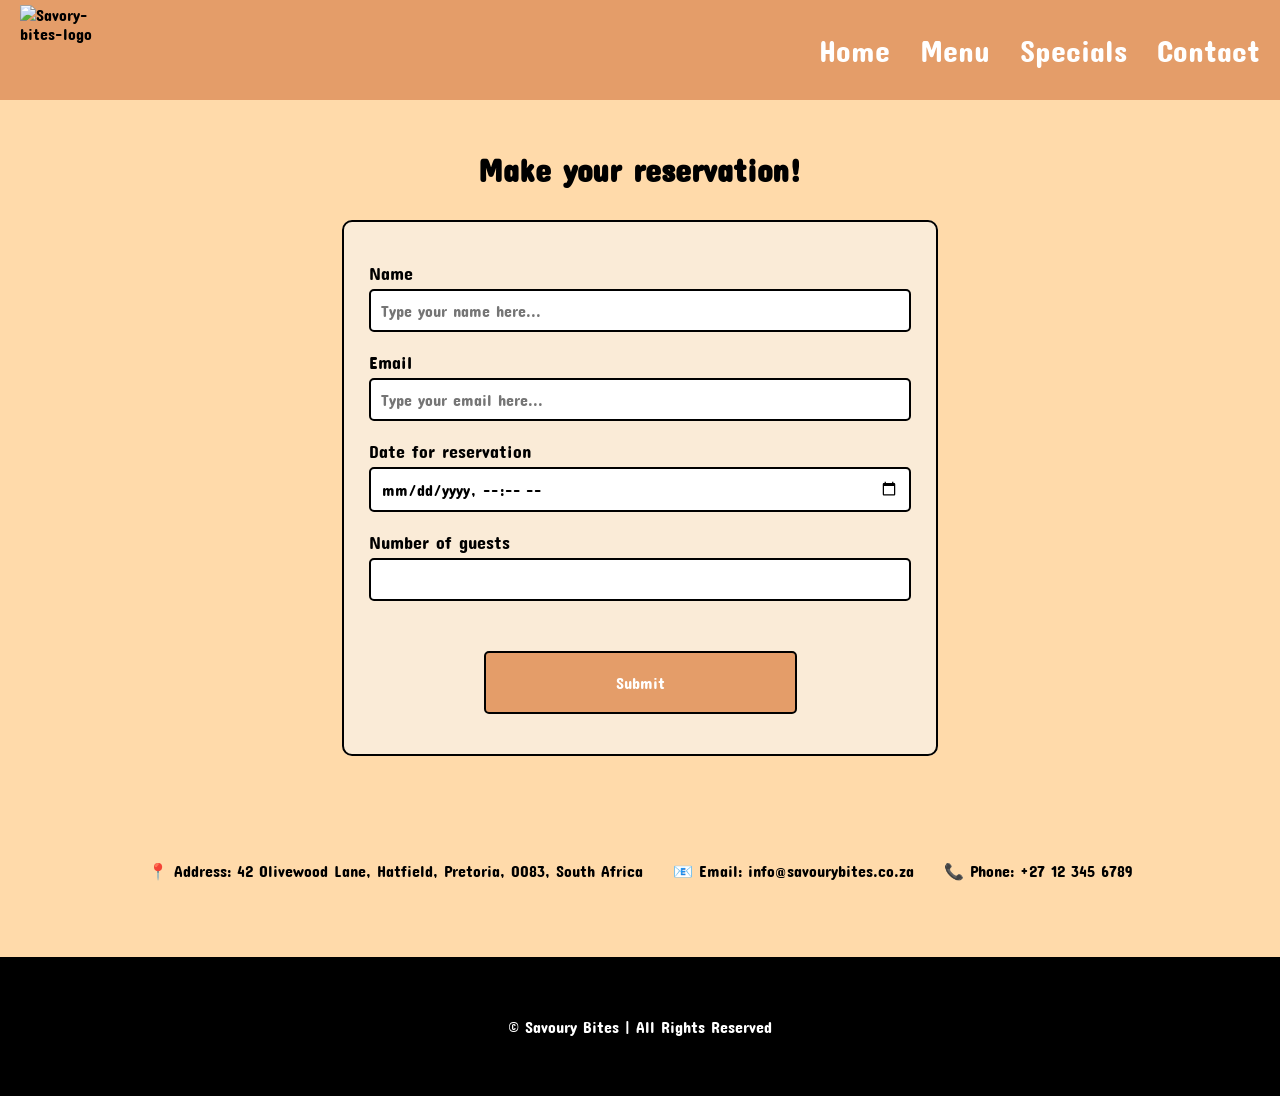
==== Contact.html @ 1320481e "Refactored code on removing redundant code and cleaning out some code" ====
<!DOCTYPE html>
<html lang="en">
<head>
    <meta charset="UTF-8">
    <meta name="viewport" content="width=device-width, initial-scale=1.0">
    <title>Savoury Bites</title>
    <link rel="preconnect" href="https://fonts.googleapis.com">
    <link rel="preconnect" href="https://fonts.gstatic.com" crossorigin>
    <link href="https://fonts.googleapis.com/css2?family=Anton&family=Arimo:ital,wght@0,400..700;1,400..700&family=Bebas+Neue&family=Bungee&family=Concert+One&family=Oswald:wght@200..700&family=Shadows+Into+Light&display=swap" rel="stylesheet">
    <link rel="stylesheet" href="css/style.css">
    <script src="javascript/contact_script.js"></script>
</head>
<body>
    <header>
        <nav>
            <img src="images/Savoury bites logo.png" alt="Savory-bites-logo">
            <div class="nav-links">
               <a href="index.html" target="_self">Home</a>
                <a href="Menu.html" target="_self">Menu</a>
                <a href="Specials.html" target="_self">Specials</a>
                <a href="Contact.html" target="_self">Contact</a>
            </div>
            
        </nav>
    </header>

    <main>

        <h1>Make your reservation!</h1>

        <form id="reservationForm">
            <fieldset>
                <label for="Name">Name</label>
                <input type="text" id="Name" name="Name" placeholder="Type your name here..." required>
                <br>
                <br>
                <label for="Email">Email</label>
                <input type="email" id="Email" name="Email" placeholder="Type your email here..." required>
                <br>
                <br>
                <label for="Date">Date for reservation</label>
                <input type="datetime-local" id="Date" name="Date" required>
                <br>
                <br>
                <label for="Guests">Number of guests</label>
                <input type="number" id="Guests" name="Guests" required>
                <div class="submit-btn">
                    <input type="submit" value="Submit">
                </div>
                
            </fieldset>
            <br>
        </form>

        <div id="confirmationMessage"></div>


        <div class="contact-details">
            <div class="savoury-address">
                <p> 📍 Address: 42 Olivewood Lane, Hatfield, Pretoria, 0083, South Africa</p>
            </div>
            
            <div class="savoury-email">
                <p> 📧 Email: info@savourybites.co.za</p>
            </div>
            
            <div class="savoury-phone">
                <p> 📞 Phone: +27 12 345 6789</p> 
            </div>
            
        </div>
    </main>

    <footer>
        &copy; Savoury Bites | All Rights Reserved
    </footer>
</body>
</html>
---- css/style.css ----
/* =========================================================
   SAVOURY BITES — STYLE.CSS
   =========================================================
   TABLE OF CONTENTS
   1. Global / Base Styles ......... (all pages)
   2. Navigation Bar ............... (all pages)
   3. Footer ....................... (all pages)
   4. Home Page .................... (index.html)
   5. Menu Page .................... (Menu.html)
   6. Specials Page ................ (Specials.html)
   7. Contact Page ................. (Contact.html)
   8. Responsive Design
      8.1 Tablet & smaller (max-width: 900px)
      8.2 Mobile (max-width: 500px)
   ========================================================= */


/* =========================================================
   1. GLOBAL / BASE STYLES  (all pages)
   ========================================================= */
body {
    font-family: "Concert One", sans-serif;
    margin: 0;
    background-color: rgb(255, 218, 170);
}


/* =========================================================
   2. NAVIGATION BAR  (all pages)
   ========================================================= */
nav {
    background-color: rgb(228, 157, 105);
    height: 100px;
    display: flex;
    justify-content: space-between;
    align-items: center;
    padding: 0 20px;
}

nav img {
    width: 90px;
    height: 90px;
}

.nav-links {
    display: flex;
    align-items: center;
    gap: 30px;
}

.nav-links a {
    color: white;
    font-size: 30px;
    text-decoration: none;
    cursor: pointer;
    transition: 0.3s;
}

.nav-links a:hover {
    color: black;
}


/* =========================================================
   3. FOOTER  (all pages)
   ========================================================= */
footer {
    background-color: black;
    color: white;
    display: flex;
    justify-content: center;
    padding: 60px;
    width: 100%;
    box-sizing: border-box;
}


/* =========================================================
   4. HOME PAGE  (index.html)
   ========================================================= */

/* --- Hero banner --- */
.hero-background-container {
    background-image: url("../images/StockCake-Cozy_Cafe_Scene_1760616620.jpg");
    height: 50vh;
    background-position: center;
    background-repeat: no-repeat;
    background-size: cover;
    display: flex;
    justify-content: center;
    align-items: center;
    position: relative;
    color: white;
}

/* Dark overlay so the white heading stays readable */
.hero-background-container::after {
    content: "";
    position: absolute;
    top: 0;
    left: 0;
    width: 100%;
    height: 100%;
    z-index: 0;
    background-color: rgba(0, 0, 0, 0.7);
}

.hero-content {
    position: relative;
    z-index: 1;
    text-align: center;
}

.hero-content h1 {
    font-size: 60px;
    margin: 0 20px;
}

/* --- Intro text block --- */
.intro-info {
    text-align: center;
    padding: 30px 20px 60px 20px;
}

.intro-info p {
    margin: 0 auto;
    max-width: 900px; /* prevents overflow on mobile */
}


/* =========================================================
   5. MENU PAGE  (Menu.html)
   ========================================================= */

/* --- Section headings / intro text --- */
.menu-info {
    text-align: center;
    padding: 30px 20px 60px 20px;
}

.menu-info p {
    margin: 0 auto;
    max-width: 900px;
}

/* --- Dish rows (main dishes + desserts) --- */
.main-dishes,
.dessert-dishes {
    display: flex;
    justify-content: center;
    gap: 50px;
    flex-wrap: wrap; /* allows stacking on small screens */
    margin: 0 auto 20px auto;
}

/* --- Individual dish cards --- */
.main-dish-option,
.dessert-dish-option {
    border: 2px solid black;
    border-radius: 10px;
    text-align: center;
    width: 550px;
    height: 600px;
    flex-shrink: 0; /* keeps size fixed on desktop */
}

.main-dish-option img,
.dessert-dish-option img {
    width: 400px;
    height: 400px;
    border-radius: 10px;
}


/* =========================================================
   6. SPECIALS PAGE  (Specials.html)
   ========================================================= */

/* --- Section headings / intro text --- */
.specials-info {
    text-align: center;
    padding: 30px 20px 60px 20px;
}

.specials-info p {
    margin: 0 auto;
    max-width: 900px;
}

/* --- Special dish rows --- */
.special-dishes,
.special-limited-dish {
    display: flex;
    justify-content: center;
    gap: 50px;
    flex-wrap: wrap; /* allows cards to move to next line */
    margin: 0 auto 20px auto;
}

/* --- Dish cards --- */
.special-dish-option,
.limited-dish-option {
    border: 2px solid black;
    border-radius: 10px;
    text-align: center;
    flex-shrink: 0; /* keeps size fixed unless mobile */
}

/* Normal discounted specials */
.special-dish-option {
    width: 550px;
    height: 700px;
}

.special-dish-option img {
    width: 400px;
    height: 400px;
    border-radius: 10px;
}

/* Large "Limited Time Special" card */
.limited-dish-option {
    width: 650px;
    height: 700px;
}

.limited-dish-option img {
    width: 500px;
    height: 500px;
    border-radius: 10px;
}


/* =========================================================
   7. CONTACT PAGE  (Contact.html)
   ========================================================= */

/* Page heading (only Contact has an <h1> as a direct child of <main>) */
main > h1 {
    text-align: center;
    padding: 30px 20px 10px 20px;
}

/* --- Reservation form --- */
#reservationForm {
    max-width: 600px;
    margin: 0 auto 40px auto;
    padding: 0 20px;
}

#reservationForm fieldset {
    border: 2px solid black;
    border-radius: 10px;
    padding: 40px 25px 40px 25px;
    background-color: antiquewhite;
}

#reservationForm label {
    display: block;
    margin-bottom: 5px;
    font-size: 18px;
}

#reservationForm input {
    width: 100%;
    box-sizing: border-box;
    padding: 10px;
    border: 2px solid black;
    border-radius: 5px;
    font-family: inherit;
    font-size: 16px;
}

#reservationForm input[type="submit"] {
    width: auto;
    margin-top: 50px;
    padding: 20px 130px;
    background-color: rgb(228, 157, 105);
    color: white;
    cursor: pointer;
    transition: 0.3s;
}

.submit-btn {
    display: flex;
    justify-content: center;
    align-items: center;
}

#reservationForm input[type="submit"]:hover {
    background-color: black;
}

/* --- Message shown by contact_script.js after submitting --- */
#confirmationMessage {
    display: flex;
    font-size: 20px;
    margin-bottom: 30px;
    color: green;
    justify-content: center;
    align-items: center;
}

/* --- Contact details (address / email / phone) --- */
.contact-details {
    display: flex;
    flex-wrap: wrap;
    justify-content: center;
    gap: 30px;
    padding: 0 20px 60px 20px;
    text-align: center;
}


/* =========================================================
   8. RESPONSIVE DESIGN
   ========================================================= */

/* ---------------------------------------------------------
   8.1 Tablet & smaller  (max-width: 900px)
   --------------------------------------------------------- */
@media (max-width: 900px) {

    /* Navigation (all pages) */
    .nav-links {
        gap: 15px;
    }

    .nav-links a {
        font-size: 20px;
        padding-top: 20px;
    }

    /* Home page */
    .hero-content h1 {
        font-size: 40px;
    }

    .intro-info p {
        max-width: 90%;
    }

    /* Menu page */
    .main-dishes,
    .dessert-dishes {
        gap: 20px; /* smaller gaps for mobile */
    }

    .main-dish-option,
    .dessert-dish-option {
        width: 90%;   /* almost full width */
        height: auto; /* adjusts height automatically */
    }

    .main-dish-option img,
    .dessert-dish-option img {
        width: 100%;  /* image fills card width */
        height: auto; /* keeps aspect ratio */
    }

    /* Specials page */
    .special-dishes,
    .special-limited-dish {
        gap: 20px;
    }

    .special-dish-option,
    .limited-dish-option {
        width: 90%;   /* almost full width of the screen */
        height: auto; /* height adjusts automatically */
    }

    .special-dish-option img,
    .limited-dish-option img {
        width: 100%;  /* image fills card width */
        height: auto; /* keeps aspect ratio */
    }
}

/* ---------------------------------------------------------
   8.2 Mobile  (max-width: 500px)
   --------------------------------------------------------- */
@media (max-width: 500px) {

    /* Navigation (all pages) */
    .nav-links {
        flex-direction: column;
        gap: 10px;
        align-items: center;
    }

    .nav-links a {
        font-size: 18px;
        padding-top: 10px;
    }

    /* Home page */
    .hero-content h1 {
        font-size: 30px;
    }

    .intro-info p {
        padding: 0 10px;
    }

    /* Menu page */
    .menu-info p {
        padding: 0 10px;
    }

    /* Specials page */
    .specials-info p {
        padding: 0 10px;
    }

    /* Contact page */
    #reservationForm fieldset {
        padding: 15px;
    }
}
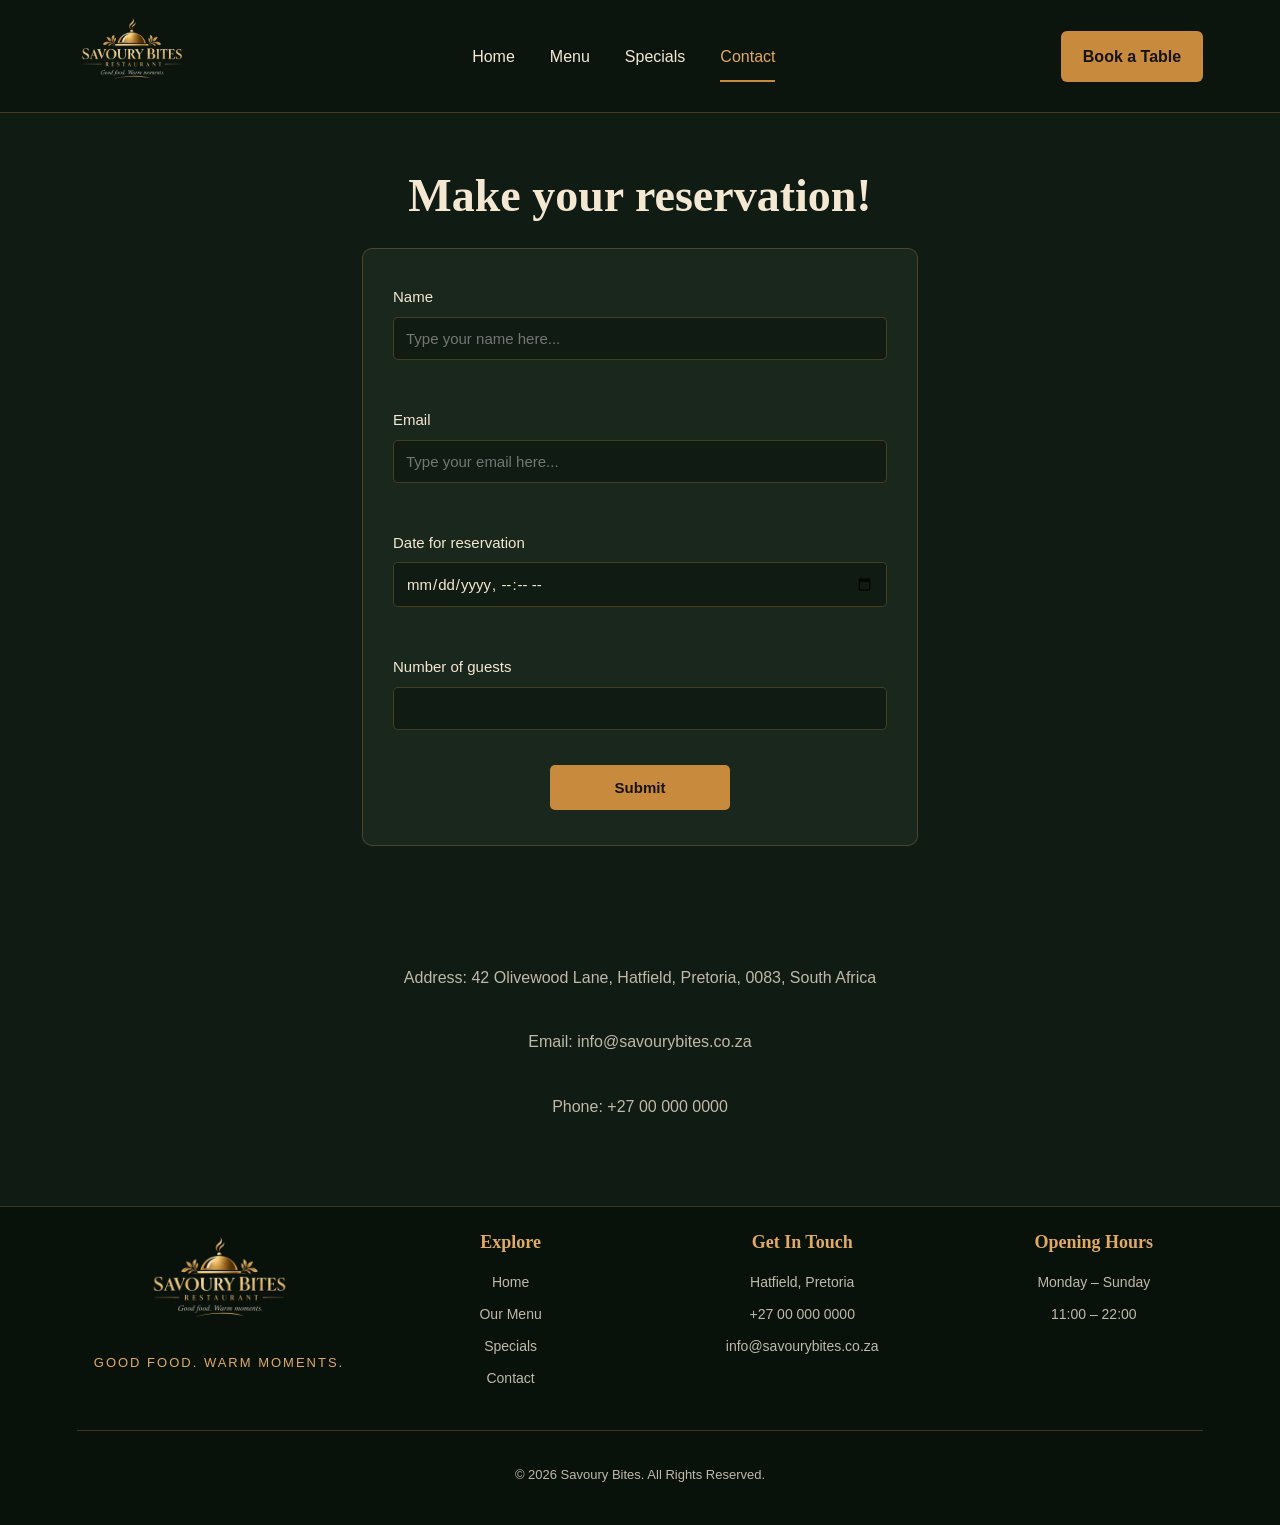
==== commit 470407a4: "Made changes to the contact page with styles and functions and added popup after submission with som" ====
--- a/Contact.html
+++ b/Contact.html
@@ -13,14 +13,18 @@
 <body>
     <header>
         <nav>
-            <img src="images/Savoury bites logo.png" alt="Savory-bites-logo">
+            <a href="index.html" class="logo">
+                <img src="images/Savoury Bites Restaurant Logo.png" alt="Savoury Bites Restaurant">
+            </a>
+
             <div class="nav-links">
-               <a href="index.html" target="_self">Home</a>
-                <a href="Menu.html" target="_self">Menu</a>
-                <a href="Specials.html" target="_self">Specials</a>
-                <a href="Contact.html" target="_self">Contact</a>
+                <a href="index.html">Home</a>
+                <a href="Menu.html">Menu</a>
+                <a href="Specials.html">Specials</a>
+                <a href="Contact.html" class="active">Contact</a>
             </div>
-            
+
+            <a href="Contact.html" class="nav-button">Book a Table</a>
         </nav>
     </header>
 
@@ -43,7 +47,7 @@
                 <br>
                 <br>
                 <label for="Guests">Number of guests</label>
-                <input type="number" id="Guests" name="Guests" required>
+                <input type="number" id="Guests" name="Guests" min="1" step="1" required>
                 <div class="submit-btn">
                     <input type="submit" value="Submit">
                 </div>
@@ -52,27 +56,76 @@
             <br>
         </form>
 
-        <div id="confirmationMessage"></div>
-
 
         <div class="contact-details">
             <div class="savoury-address">
-                <p> 📍 Address: 42 Olivewood Lane, Hatfield, Pretoria, 0083, South Africa</p>
+                <p> Address: 42 Olivewood Lane, Hatfield, Pretoria, 0083, South Africa</p>
             </div>
             
             <div class="savoury-email">
-                <p> 📧 Email: info@savourybites.co.za</p>
+                <p> Email: info@savourybites.co.za</p>
             </div>
             
             <div class="savoury-phone">
-                <p> 📞 Phone: +27 12 345 6789</p> 
+                <p> Phone: +27 00 000 0000</p> 
             </div>
             
         </div>
     </main>
 
+    <!-- This is for the custom popup after submission -->
+
+    <div class="popup-overlay" id="popupOverlay">
+        <div class="popup-box">
+            <button class="popup-x" id="popupX">&times;</button>
+            <div class="popup-icon">✓</div>
+
+            <h2>Submission Successful!</h2>
+            <p id="confirmationMessage"></p>
+
+            <button class="popup-close" id="popupClose">
+                Close
+            </button>
+
+        </div>
+    </div>
+
     <footer>
-        &copy; Savoury Bites | All Rights Reserved
+
+        <div class="footer-content">
+
+            <div class="footer-brand">
+                <img src="images/Savoury Bites Restaurant Logo.png" alt="Savoury Bites">
+                <p>Good food. Warm moments.</p>
+            </div>
+
+            <div class="footer-section">
+                <h3>Explore</h3>
+                <a href="index.html">Home</a>
+                <a href="Menu.html">Our Menu</a>
+                <a href="Specials.html">Specials</a>
+                <a href="Contact.html">Contact</a>
+            </div>
+
+            <div class="footer-section">
+                <h3>Get In Touch</h3>
+                <p>Hatfield, Pretoria</p>
+                <p>+27 00 000 0000</p>
+                <p>info@savourybites.co.za</p>
+            </div>
+
+            <div class="footer-section">
+                <h3>Opening Hours</h3>
+                <p>Monday – Sunday</p>
+                <p>11:00 – 22:00</p>
+            </div>
+
+        </div>
+
+        <div class="footer-bottom">
+            <p>&copy; 2026 Savoury Bites. All Rights Reserved.</p>
+        </div>
+
     </footer>
 </body>
 </html>
--- a/css/style.css
+++ b/css/style.css
@@ -1,420 +1,1072 @@
-/* =========================================================
-   SAVOURY BITES — STYLE.CSS
-   =========================================================
-   TABLE OF CONTENTS
-   1. Global / Base Styles ......... (all pages)
-   2. Navigation Bar ............... (all pages)
-   3. Footer ....................... (all pages)
-   4. Home Page .................... (index.html)
-   5. Menu Page .................... (Menu.html)
-   6. Specials Page ................ (Specials.html)
-   7. Contact Page ................. (Contact.html)
-   8. Responsive Design
-      8.1 Tablet & smaller (max-width: 900px)
-      8.2 Mobile (max-width: 500px)
-   ========================================================= */
-
-
-/* =========================================================
-   1. GLOBAL / BASE STYLES  (all pages)
-   ========================================================= */
+
+:root {
+    --background: #101b13;
+    --background-light: #19271c;
+    --gold: #c88a3d;
+    --gold-light: #e0aa63;
+    --cream: #f4e8d3;
+    --text-muted: #c1b9a8;
+    --border: rgba(200, 138, 61, 0.3);
+}
+
+* {
+    box-sizing: border-box;
+}
+
+html {
+    scroll-behavior: smooth;
+}
+
 body {
-    font-family: "Concert One", sans-serif;
+    font-family: "DM Sans", sans-serif;
     margin: 0;
-    background-color: rgb(255, 218, 170);
-}
-
-
-/* =========================================================
-   2. NAVIGATION BAR  (all pages)
-   ========================================================= */
+    background-color: var(--background);
+    color: var(--cream);
+    line-height: 1.7;
+}
+
+h1, h2, h3 {
+    font-family: "Playfair Display", serif;
+    line-height: 1.2;
+}
+
+a {
+    text-decoration: none;
+    color: inherit;
+}
+
+/* Navigation */
+
+header {
+    position: relative;
+    z-index: 10;
+}
+
 nav {
-    background-color: rgb(228, 157, 105);
-    height: 100px;
+    background-color: #0b150e;
+    min-height: 100px;
     display: flex;
     justify-content: space-between;
     align-items: center;
-    padding: 0 20px;
-}
-
-nav img {
-    width: 90px;
-    height: 90px;
+    padding: 12px 6%;
+    border-bottom: 1px solid var(--border);
+}
+
+.logo img {
+    width: 110px;
+    height: 80px;
+    object-fit: contain;
 }
 
 .nav-links {
     display: flex;
     align-items: center;
-    gap: 30px;
+    gap: 35px;
 }
 
 .nav-links a {
-    color: white;
-    font-size: 30px;
-    text-decoration: none;
-    cursor: pointer;
+    color: var(--cream);
+    font-size: 16px;
+    font-weight: 500;
+    transition: color 0.3s;
+    position: relative;
+}
+
+.nav-links a:hover,
+.nav-links a.active {
+    color: var(--gold-light);
+}
+
+.nav-links a.active::after {
+    content: "";
+    position: absolute;
+    bottom: -12px;
+    left: 0;
+    width: 100%;
+    height: 2px;
+    background-color: var(--gold);
+}
+
+.nav-button {
+    background-color: var(--gold);
+    color: #17130e;
+    padding: 12px 22px;
+    border-radius: 6px;
+    font-weight: 600;
     transition: 0.3s;
 }
 
-.nav-links a:hover {
-    color: black;
-}
-
-
-/* =========================================================
-   3. FOOTER  (all pages)
-   ========================================================= */
+.nav-button:hover,
+.primary-button:hover {
+    background-color: var(--gold-light);
+    transform: translateY(-2px);
+}
+
+/* Buttons */
+
+.primary-button,
+.secondary-button {
+    display: inline-flex;
+    align-items: center;
+    justify-content: center;
+    gap: 12px;
+    padding: 13px 24px;
+    border-radius: 6px;
+    font-weight: 600;
+    transition: 0.3s;
+}
+
+.primary-button {
+    background-color: var(--gold);
+    color: #17130e;
+}
+
+.secondary-button {
+    border: 1px solid var(--gold);
+    color: var(--cream);
+}
+
+.secondary-button:hover {
+    background-color: var(--gold);
+    color: #17130e;
+}
+
+/* Footer */
+
 footer {
-    background-color: black;
-    color: white;
-    display: flex;
-    justify-content: center;
-    padding: 60px;
-    width: 100%;
-    box-sizing: border-box;
-}
-
-
-/* =========================================================
-   4. HOME PAGE  (index.html)
-   ========================================================= */
-
-/* --- Hero banner --- */
+    background-color: #09110b;
+    color: var(--cream);
+    padding: 25px 6%;
+    border-top: 1px solid var(--border);
+    text-align: center;
+    font-size: 13px;
+}
+
+.footer-content {
+    display: grid;
+    grid-template-columns: 1.3fr 1fr 1.3fr 1fr;
+    gap: 40px;
+    max-width: 1250px;
+    margin: auto;
+    padding-bottom: 40px;
+}
+
+.footer-brand img {
+    width: 145px;
+    height: 100px;
+    object-fit: contain;
+}
+
+.footer-brand p {
+    color: var(--gold-light);
+    font-size: 13px;
+    letter-spacing: 2px;
+    text-transform: uppercase;
+}
+
+.footer-section {
+    display: flex;
+    flex-direction: column;
+    gap: 8px;
+}
+
+.footer-section h3 {
+    color: var(--gold-light);
+    font-size: 18px;
+    margin: 0 0 10px;
+}
+
+.footer-section a,
+.footer-section p {
+    color: var(--text-muted);
+    font-size: 14px;
+    margin: 0;
+    transition: 0.3s;
+}
+
+.footer-section a:hover {
+    color: var(--gold-light);
+}
+
+.footer-bottom {
+    border-top: 1px solid var(--border);
+    text-align: center;
+    padding-top: 20px;
+    color: var(--text-muted);
+    font-size: 13px;
+}
+
+/* Home page */
+
 .hero-background-container {
-    background-image: url("../images/StockCake-Cozy_Cafe_Scene_1760616620.jpg");
-    height: 50vh;
+    background-image:
+        linear-gradient(
+            90deg,
+            rgba(7, 16, 9, 0.94) 0%,
+            rgba(7, 16, 9, 0.78) 42%,
+            rgba(7, 16, 9, 0.12) 100%
+        ),
+        url("../images/StockCake-Cozy_Cafe_Scene_1760616620.jpg");
+
+    min-height: 570px;
     background-position: center;
     background-repeat: no-repeat;
     background-size: cover;
+
+    display: flex;
+    align-items: center;
+    padding: 70px 8%;
+}
+
+.hero-content {
+    max-width: 650px;
+}
+
+.hero-subtitle,
+.section-label {
+    display: inline-block;
+    color: var(--gold-light);
+    font-size: 13px;
+    font-weight: 600;
+    letter-spacing: 3px;
+    margin-bottom: 18px;
+}
+
+.hero-content h1 {
+    font-size: clamp(45px, 6vw, 76px);
+    color: var(--cream);
+    margin: 0 0 20px;
+}
+
+.hero-content p {
+    color: var(--cream);
+    font-size: 18px;
+    max-width: 480px;
+    margin-bottom: 30px;
+}
+
+.hero-buttons {
+    display: flex;
+    flex-wrap: wrap;
+    gap: 15px;
+}
+
+/* Introduction */
+
+.intro-info {
+    text-align: center;
+    padding: 90px 20px;
+    max-width: 950px;
+    margin: auto;
+}
+
+.intro-info h2 {
+    font-size: clamp(30px, 4vw, 44px);
+    margin: 0 auto 25px;
+    max-width: 750px;
+    color: var(--cream);
+}
+
+.intro-info p {
+    color: var(--text-muted);
+    font-size: 16px;
+    max-width: 780px;
+    margin: 0 auto 25px;
+}
+
+.text-link {
+    display: inline-block;
+    color: var(--gold-light);
+    border-bottom: 1px solid var(--gold);
+    padding-bottom: 4px;
+    font-weight: 600;
+    transition: 0.3s;
+}
+
+.text-link:hover {
+    color: var(--cream);
+}
+
+/* Features */
+
+.features {
+    display: grid;
+    grid-template-columns: repeat(3, 1fr);
+    background-color: var(--background-light);
+    border-top: 1px solid var(--border);
+    border-bottom: 1px solid var(--border);
+    padding: 50px 7%;
+    gap: 35px;
+}
+
+.feature {
+    text-align: center;
+    padding: 15px;
+}
+
+.feature-icon {
+    display: block;
+    color: var(--gold-light);
+    font-size: 38px;
+    margin-bottom: 12px;
+}
+
+.feature h3 {
+    font-size: 22px;
+    margin: 0 0 12px;
+}
+
+.feature p {
+    color: var(--text-muted);
+    font-size: 14px;
+    max-width: 300px;
+    margin: auto;
+}
+
+/* Home specials banner */
+
+.home-special {
+    min-height: 390px;
+    background-image:
+        linear-gradient(
+            90deg,
+            rgba(7, 16, 9, 0.95),
+            rgba(7, 16, 9, 0.72)
+        ),
+        url("../images/internationals-people-sitting-table-with-salads-cocktails.jpg");
+
+    background-size: cover;
+    background-position: 25% 40%;
+    display: flex;
+    align-items: center;
+    padding: 65px 8%;
+    border-bottom: 1px solid var(--border);
+}
+
+.special-content {
+    max-width: 650px;
+}
+
+.special-content h2 {
+    font-size: clamp(32px, 4vw, 48px);
+    margin: 0 0 20px;
+}
+
+.special-content p {
+    color: var(--text-muted);
+    max-width: 520px;
+    margin-bottom: 28px;
+}
+
+/* Menu page */
+
+.menu-category {
+    padding: 20px 0 55px;
+}
+
+.category-heading {
+    text-align: center;
+    margin-bottom: 35px;
+    padding: 0 20px;
+}
+
+.category-heading h2 {
+    font-size: 38px;
+    margin: 0 0 12px;
+    color: var(--cream);
+}
+
+.category-heading p {
+    color: var(--text-muted);
+    margin: 0;
+}
+
+.desserts-section {
+    background-color: #0c160f;
+    border-top: 1px solid var(--border);
+    padding-top: 65px;
+}
+
+.menu-cta {
+    text-align: center;
+    padding: 75px 20px;
+    background-color: var(--background-light);
+    border-top: 1px solid var(--border);
+}
+
+.menu-cta h2 {
+    font-size: 34px;
+    margin: 0 0 15px;
+}
+
+.menu-cta p {
+    color: var(--text-muted);
+    max-width: 550px;
+    margin: 0 auto 25px;
+}
+
+/* Menu and Specials information */
+
+.menu-info,
+.specials-info {
+    text-align: center;
+    padding: 65px 20px 40px;
+}
+
+.menu-info h1,
+.specials-info h1,
+main > h1 {
+    font-size: clamp(32px, 4vw, 46px);
+    color: var(--cream);
+    margin: 15px 0;
+}
+
+.menu-info p,
+.specials-info p {
+    max-width: 800px;
+    margin: auto;
+    color: var(--text-muted);
+}
+
+/* Dish layouts */
+
+.main-dishes,
+.dessert-dishes,
+.special-dishes,
+.special-limited-dish {
+    display: flex;
+    justify-content: center;
+    align-items: stretch;
+    gap: 30px;
+    flex-wrap: wrap;
+    margin: 0 auto 45px;
+    padding: 0 5%;
+}
+
+.main-dish-option,
+.dessert-dish-option,
+.special-dish-option,
+.limited-dish-option {
+    background-color: var(--background-light);
+    border: 1px solid var(--border);
+    border-radius: 10px;
+    text-align: center;
+    overflow: hidden;
+    transition: transform 0.3s, border-color 0.3s;
+    flex-shrink: 1;
+}
+
+.main-dish-option:hover,
+.dessert-dish-option:hover,
+.special-dish-option:hover,
+.limited-dish-option:hover {
+    transform: translateY(-5px);
+    border-color: var(--gold);
+}
+
+.main-dish-option,
+.dessert-dish-option {
+    width: 350px;
+    min-height: 440px;
+}
+
+.main-dish-option img,
+.dessert-dish-option img {
+    width: 100%;
+    height: 250px;
+    object-fit: cover;
+    display: block;
+}
+
+.special-dish-option {
+    width: 350px;
+    min-height: 470px;
+}
+
+.special-dish-option img {
+    width: 100%;
+    height: 260px;
+    object-fit: cover;
+    display: block;
+}
+
+.limited-dish-option {
+    width: min(650px, 100%);
+    min-height: 500px;
+}
+
+.limited-dish-option img {
+    width: 100%;
+    height: 350px;
+    object-fit: cover;
+    display: block;
+}
+
+/* Dish card text */
+
+.main-dish-option h2,
+.dessert-dish-option h2,
+.special-dish-option h2,
+.limited-dish-option h2 {
+    color: var(--cream);
+    font-size: 22px;
+    margin: 18px 15px 8px;
+}
+
+.main-dish-option p,
+.dessert-dish-option p,
+.special-dish-option p,
+.limited-dish-option p {
+    color: var(--text-muted);
+    padding: 0 18px;
+}
+
+.main-dish-option h3,
+.dessert-dish-option h3,
+.special-dish-option h3,
+.limited-dish-option h3 {
+    color: var(--gold-light);
+    margin: 10px 0 20px;
+}
+
+/* Menu card content */
+
+.main-dish-option,
+.dessert-dish-option {
+    display: flex;
+    flex-direction: column;
+    text-align: left;
+}
+
+.dish-content {
+    padding: 0 18px 15px;
+    display: flex;
+    flex-direction: column;
+    flex-grow: 1;
+}
+
+.dish-content h2 {
+    font-family: "Playfair Display", serif;
+    font-size: 20px;
+    color: var(--cream);
+    margin: 16px 0 8px;
+}
+
+.dish-content p {
+    color: var(--text-muted);
+    font-size: 14px;
+    margin: 0 0 15px;
+}
+
+.dish-content h3 {
+    color: var(--gold-light);
+    font-size: 20px;
+    margin: auto 0 0;
+    padding-top: 10px;
+}
+
+/* Specials page */
+
+.hero-background-container-specials {
+    background-image:
+        linear-gradient(
+            90deg,
+            rgba(7, 16, 9, 0.94) 0%,
+            rgba(7, 16, 9, 0.78) 42%,
+            rgba(7, 16, 9, 0.12) 100%
+        ),
+        url("../images/Restaurant-2.0-Dining-Out-1536x864.jpg.webp");
+
+    min-height: 370px;
+    background-position: center;
+    background-repeat: no-repeat;
+    background-size: cover;
+
+    display: flex;
+    align-items: center;
+    padding: 70px 8%;
+}
+
+.section-label-specials {
+    display: inline-block;
+    color: var(--gold-light);
+    font-size: 13px;
+    font-weight: 600;
+    letter-spacing: 3px;
+}
+
+/* Discount badges */
+
+.special-dish-option {
+    position: relative;
+    display: flex;
+    flex-direction: column;
+    text-align: left;
+}
+
+.discount-badge {
+    position: absolute;
+    top: 15px;
+    left: 15px;
+    background-color: var(--gold);
+    color: #17130e;
+    padding: 7px 14px;
+    border-radius: 4px;
+    font-size: 13px;
+    font-weight: 700;
+    letter-spacing: 1px;
+    z-index: 1;
+}
+
+/* Special dish content */
+
+.special-dish-option .dish-content {
+    padding: 0 18px 20px;
+    display: flex;
+    flex-direction: column;
+    flex-grow: 1;
+}
+
+.special-dish-option .dish-content h2 {
+    font-size: 20px;
+    margin: 16px 0 8px;
+}
+
+.special-dish-option .dish-content p {
+    padding: 0;
+    font-size: 14px;
+    margin: 0 0 12px;
+}
+
+.price-container {
+    display: flex;
+    align-items: center;
+    gap: 12px;
+    margin-top: auto;
+    padding-top: 12px;
+}
+
+.original-price {
+    color: var(--text-muted);
+    text-decoration: line-through;
+    font-size: 15px;
+}
+
+.discounted-price {
+    color: var(--gold-light);
+    font-size: 23px;
+    font-weight: 700;
+}
+
+/* Limited-time special */
+
+.limited-dish-option {
+    display: flex;
+    flex-direction: column;
+    text-align: left;
+}
+
+.limited-dish-option .dish-content {
+    padding: 0 25px 20px;
+}
+
+.limited-dish-option .dish-content h2 {
+    margin-top: 20px;
+}
+
+.limited-dish-option .dish-content p {
+    padding: 0;
+}
+
+/* Contact page */
+
+main > h1 {
+    text-align: center;
+    padding: 40px 20px 10px;
+}
+
+#reservationForm {
+    max-width: 600px;
+    margin: 0 auto 55px;
+    padding: 0 20px;
+}
+
+#reservationForm fieldset {
+    border: 1px solid var(--border);
+    border-radius: 10px;
+    padding: 35px 30px;
+    background-color: var(--background-light);
+}
+
+#reservationForm legend {
+    color: var(--gold-light);
+    font-family: "Playfair Display", serif;
+    font-size: 24px;
+    padding: 0 10px;
+}
+
+#reservationForm label {
+    display: block;
+    margin-bottom: 7px;
+    font-size: 15px;
+    color: var(--cream);
+}
+
+#reservationForm input {
+    width: 100%;
+    box-sizing: border-box;
+    padding: 12px;
+    margin-bottom: 20px;
+    border: 1px solid var(--border);
+    border-radius: 5px;
+    background-color: #101b13;
+    color: var(--cream);
+    font-family: inherit;
+    font-size: 15px;
+}
+
+#reservationForm input:focus {
+    outline: 1px solid var(--gold);
+    border-color: var(--gold);
+}
+
+#reservationForm input[type="submit"] {
+    width: auto;
+    min-width: 180px;
+    margin-top: 15px;
+    margin-bottom: 0;
+    padding: 13px 25px;
+    background-color: var(--gold);
+    color: #17130e;
+    font-weight: 600;
+    cursor: pointer;
+    transition: 0.3s;
+}
+
+#reservationForm input[type="submit"]:hover {
+    background-color: var(--gold-light);
+}
+
+.submit-btn {
     display: flex;
     justify-content: center;
     align-items: center;
-    position: relative;
-    color: white;
-}
-
-/* Dark overlay so the white heading stays readable */
-.hero-background-container::after {
-    content: "";
-    position: absolute;
+}
+
+#confirmationMessage {
+    display: flex;
+    font-size: 16px;
+    margin-bottom: 30px;
+    color: #8fcf94;
+    justify-content: center;
+    align-items: center;
+}
+
+.contact-details {
+    display: flex;
+    flex-direction: column;
+    flex-wrap: wrap;
+    justify-content: center;
+    gap: 5px;
+    padding: 20px 20px 70px;
+    text-align: center;
+    color: var(--text-muted);
+}
+
+/* For the popup overlay */
+
+.popup-overlay {
+    position: fixed;
     top: 0;
     left: 0;
     width: 100%;
     height: 100%;
-    z-index: 0;
-    background-color: rgba(0, 0, 0, 0.7);
-}
-
-.hero-content {
-    position: relative;
-    z-index: 1;
-    text-align: center;
-}
-
-.hero-content h1 {
-    font-size: 60px;
-    margin: 0 20px;
-}
-
-/* --- Intro text block --- */
-.intro-info {
-    text-align: center;
-    padding: 30px 20px 60px 20px;
-}
-
-.intro-info p {
-    margin: 0 auto;
-    max-width: 900px; /* prevents overflow on mobile */
-}
-
-
-/* =========================================================
-   5. MENU PAGE  (Menu.html)
-   ========================================================= */
-
-/* --- Section headings / intro text --- */
-.menu-info {
-    text-align: center;
-    padding: 30px 20px 60px 20px;
-}
-
-.menu-info p {
-    margin: 0 auto;
-    max-width: 900px;
-}
-
-/* --- Dish rows (main dishes + desserts) --- */
-.main-dishes,
-.dessert-dishes {
-    display: flex;
-    justify-content: center;
-    gap: 50px;
-    flex-wrap: wrap; /* allows stacking on small screens */
-    margin: 0 auto 20px auto;
-}
-
-/* --- Individual dish cards --- */
-.main-dish-option,
-.dessert-dish-option {
-    border: 2px solid black;
-    border-radius: 10px;
-    text-align: center;
-    width: 550px;
-    height: 600px;
-    flex-shrink: 0; /* keeps size fixed on desktop */
-}
-
-.main-dish-option img,
-.dessert-dish-option img {
-    width: 400px;
-    height: 400px;
-    border-radius: 10px;
-}
-
-
-/* =========================================================
-   6. SPECIALS PAGE  (Specials.html)
-   ========================================================= */
-
-/* --- Section headings / intro text --- */
-.specials-info {
-    text-align: center;
-    padding: 30px 20px 60px 20px;
-}
-
-.specials-info p {
-    margin: 0 auto;
-    max-width: 900px;
-}
-
-/* --- Special dish rows --- */
-.special-dishes,
-.special-limited-dish {
-    display: flex;
-    justify-content: center;
-    gap: 50px;
-    flex-wrap: wrap; /* allows cards to move to next line */
-    margin: 0 auto 20px auto;
-}
-
-/* --- Dish cards --- */
-.special-dish-option,
-.limited-dish-option {
-    border: 2px solid black;
-    border-radius: 10px;
-    text-align: center;
-    flex-shrink: 0; /* keeps size fixed unless mobile */
-}
-
-/* Normal discounted specials */
-.special-dish-option {
-    width: 550px;
-    height: 700px;
-}
-
-.special-dish-option img {
-    width: 400px;
-    height: 400px;
-    border-radius: 10px;
-}
-
-/* Large "Limited Time Special" card */
-.limited-dish-option {
-    width: 650px;
-    height: 700px;
-}
-
-.limited-dish-option img {
-    width: 500px;
-    height: 500px;
-    border-radius: 10px;
-}
-
-
-/* =========================================================
-   7. CONTACT PAGE  (Contact.html)
-   ========================================================= */
-
-/* Page heading (only Contact has an <h1> as a direct child of <main>) */
-main > h1 {
-    text-align: center;
-    padding: 30px 20px 10px 20px;
-}
-
-/* --- Reservation form --- */
-#reservationForm {
-    max-width: 600px;
-    margin: 0 auto 40px auto;
-    padding: 0 20px;
-}
-
-#reservationForm fieldset {
-    border: 2px solid black;
-    border-radius: 10px;
-    padding: 40px 25px 40px 25px;
-    background-color: antiquewhite;
-}
-
-#reservationForm label {
-    display: block;
-    margin-bottom: 5px;
-    font-size: 18px;
-}
-
-#reservationForm input {
-    width: 100%;
-    box-sizing: border-box;
-    padding: 10px;
-    border: 2px solid black;
-    border-radius: 5px;
-    font-family: inherit;
-    font-size: 16px;
-}
-
-#reservationForm input[type="submit"] {
-    width: auto;
-    margin-top: 50px;
-    padding: 20px 130px;
-    background-color: rgb(228, 157, 105);
-    color: white;
-    cursor: pointer;
-    transition: 0.3s;
-}
-
-.submit-btn {
+
+    background: rgba(0,0,0,0.65);
     display: flex;
     justify-content: center;
     align-items: center;
-}
-
-#reservationForm input[type="submit"]:hover {
-    background-color: black;
-}
-
-/* --- Message shown by contact_script.js after submitting --- */
-#confirmationMessage {
-    display: flex;
-    font-size: 20px;
-    margin-bottom: 30px;
-    color: green;
+    opacity: 0;
+    visibility: hidden;
+    transition: opacity 0.4s ease, visibility 0.4s ease;
+    z-index: 999;
+}
+
+/* For showing the popup */
+.popup-overlay.active {
+    opacity: 1;
+    visibility: visible;
+}
+
+.popup-box {
+    position: relative;
+    background: #FFFFFF;
+    width: 90%;
+    max-width: 420px;
+    padding: 40px 20px;
+    border-radius: 15px;
+    text-align: center;
+    transform: translateY(20px);
+    transition: transform 0.4s ease;
+}
+
+/* Animation of the popup */
+
+.popup-overlay.active .popup-box {
+    transform: translateY(0);
+}
+
+/* X Button */
+.popup-x {
+    position: absolute;
+    top: 12px;
+    right: 16px;
+
+    background: none;
+    border: none;
+
+    font-size: 28px;
+    color: #777;
+
+    cursor: pointer;
+}
+
+/* The Icon for success */
+
+.popup-icon {
+    width: 65px;
+    height: 65px;
+
+    background: #e3f8e8;
+    color: #28a745;
+    border-radius: 50%;
+    display: flex;
     justify-content: center;
     align-items: center;
-}
-
-/* --- Contact details (address / email / phone) --- */
-.contact-details {
-    display: flex;
-    flex-wrap: wrap;
-    justify-content: center;
-    gap: 30px;
-    padding: 0 20px 60px 20px;
-    text-align: center;
-}
-
-
-/* =========================================================
-   8. RESPONSIVE DESIGN
-   ========================================================= */
-
-/* ---------------------------------------------------------
-   8.1 Tablet & smaller  (max-width: 900px)
-   --------------------------------------------------------- */
+    font-size: 35px;
+    margin: 0 auto 20px;
+}
+
+/* Heading */
+.popup-box h2 {
+    color: #222;
+    margin-bottom: 12px;
+}
+
+/* Description */
+.popup-box p {
+    color: #666;
+    line-height: 1.6;
+    margin-bottom: 25px;
+}
+
+/* Close Button */
+.popup-close {
+    background: #198754;
+    color: white;
+
+    border: none;
+    border-radius: 8px;
+
+    padding: 12px 30px;
+
+    font-size: 15px;
+    cursor: pointer;
+
+    transition: background 0.3s ease;
+}
+
+.popup-close:hover {
+    background: #146c43;
+}
+
+/* Responsive design */
+
 @media (max-width: 900px) {
 
-    /* Navigation (all pages) */
+    nav {
+        padding: 12px 3%;
+    }
+
     .nav-links {
+        gap: 18px;
+    }
+
+    .nav-button {
+        padding: 10px 14px;
+        font-size: 14px;
+    }
+
+    .hero-background-container {
+        min-height: 500px;
+        padding: 60px 6%;
+    }
+
+    .hero-background-container-specials {
+        min-height: 350px;
+        padding: 60px 6%;
+    }
+
+    .features {
+        padding: 40px 3%;
         gap: 15px;
     }
 
+    .footer-content {
+        grid-template-columns: repeat(2, 1fr);
+    }
+}
+
+@media (max-width: 600px) {
+
+    nav {
+        flex-direction: column;
+        gap: 12px;
+        padding: 15px;
+    }
+
+    .logo img {
+        width: 100px;
+        height: 70px;
+    }
+
+    .nav-links {
+        width: 100%;
+        justify-content: center;
+        flex-wrap: wrap;
+        gap: 20px;
+    }
+
     .nav-links a {
-        font-size: 20px;
-        padding-top: 20px;
-    }
-
-    /* Home page */
+        font-size: 14px;
+    }
+
+    .nav-links a.active::after {
+        bottom: -5px;
+    }
+
+    .nav-button {
+        margin: 5px 0;
+    }
+
+    .hero-background-container {
+        min-height: 480px;
+        padding: 45px 7%;
+        background-position: 60% center;
+    }
+
+    .hero-background-container-specials {
+        min-height: 330px;
+        padding: 45px 7%;
+        background-position: center;
+    }
+
     .hero-content h1 {
-        font-size: 40px;
+        font-size: 43px;
+    }
+
+    .hero-content p {
+        font-size: 15px;
+    }
+
+    .hero-buttons {
+        flex-direction: column;
+        align-items: flex-start;
+    }
+
+    .intro-info {
+        padding: 65px 25px;
+    }
+
+    .intro-info h2 {
+        font-size: 30px;
     }
 
     .intro-info p {
-        max-width: 90%;
-    }
-
-    /* Menu page */
+        font-size: 14px;
+    }
+
+    .features {
+        grid-template-columns: 1fr;
+        padding: 35px 20px;
+        gap: 25px;
+    }
+
+    .home-special {
+        min-height: 400px;
+        padding: 45px 7%;
+    }
+
+    .special-content h2 {
+        font-size: 32px;
+    }
+
+    .footer-content {
+        grid-template-columns: 1fr;
+        gap: 30px;
+        text-align: center;
+    }
+
+    .footer-brand img {
+        margin: auto;
+    }
+
+    .footer-section {
+        align-items: center;
+    }
+
     .main-dishes,
-    .dessert-dishes {
-        gap: 20px; /* smaller gaps for mobile */
-    }
-
-    .main-dish-option,
-    .dessert-dish-option {
-        width: 90%;   /* almost full width */
-        height: auto; /* adjusts height automatically */
-    }
-
-    .main-dish-option img,
-    .dessert-dish-option img {
-        width: 100%;  /* image fills card width */
-        height: auto; /* keeps aspect ratio */
-    }
-
-    /* Specials page */
+    .dessert-dishes,
     .special-dishes,
     .special-limited-dish {
+        padding: 0 15px;
         gap: 20px;
     }
 
+    .main-dish-option,
+    .dessert-dish-option,
     .special-dish-option,
     .limited-dish-option {
-        width: 90%;   /* almost full width of the screen */
-        height: auto; /* height adjusts automatically */
-    }
-
+        width: 100%;
+        min-height: auto;
+    }
+
+    .main-dish-option img,
+    .dessert-dish-option img,
     .special-dish-option img,
     .limited-dish-option img {
-        width: 100%;  /* image fills card width */
-        height: auto; /* keeps aspect ratio */
-    }
-}
-
-/* ---------------------------------------------------------
-   8.2 Mobile  (max-width: 500px)
-   --------------------------------------------------------- */
-@media (max-width: 500px) {
-
-    /* Navigation (all pages) */
-    .nav-links {
-        flex-direction: column;
-        gap: 10px;
-        align-items: center;
-    }
-
-    .nav-links a {
-        font-size: 18px;
-        padding-top: 10px;
-    }
-
-    /* Home page */
-    .hero-content h1 {
+        height: 230px;
+    }
+
+    .category-heading h2 {
         font-size: 30px;
     }
 
-    .intro-info p {
-        padding: 0 10px;
-    }
-
-    /* Menu page */
-    .menu-info p {
-        padding: 0 10px;
-    }
-
-    /* Specials page */
-    .specials-info p {
-        padding: 0 10px;
-    }
-
-    /* Contact page */
+    .menu-cta h2 {
+        font-size: 28px;
+    }
+
+    .dish-content {
+        padding: 0 16px 18px;
+    }
+
+    .special-dish-option .dish-content {
+        padding: 0 16px 18px;
+    }
+
+    .limited-dish-option .dish-content {
+        padding: 0 18px 20px;
+    }
+
+    .price-container {
+        padding-bottom: 5px;
+    }
+
     #reservationForm fieldset {
-        padding: 15px;
-    }
-}+        padding: 25px 18px;
+    }
+
+    #reservationForm input[type="submit"] {
+        width: 100%;
+    }
+}
